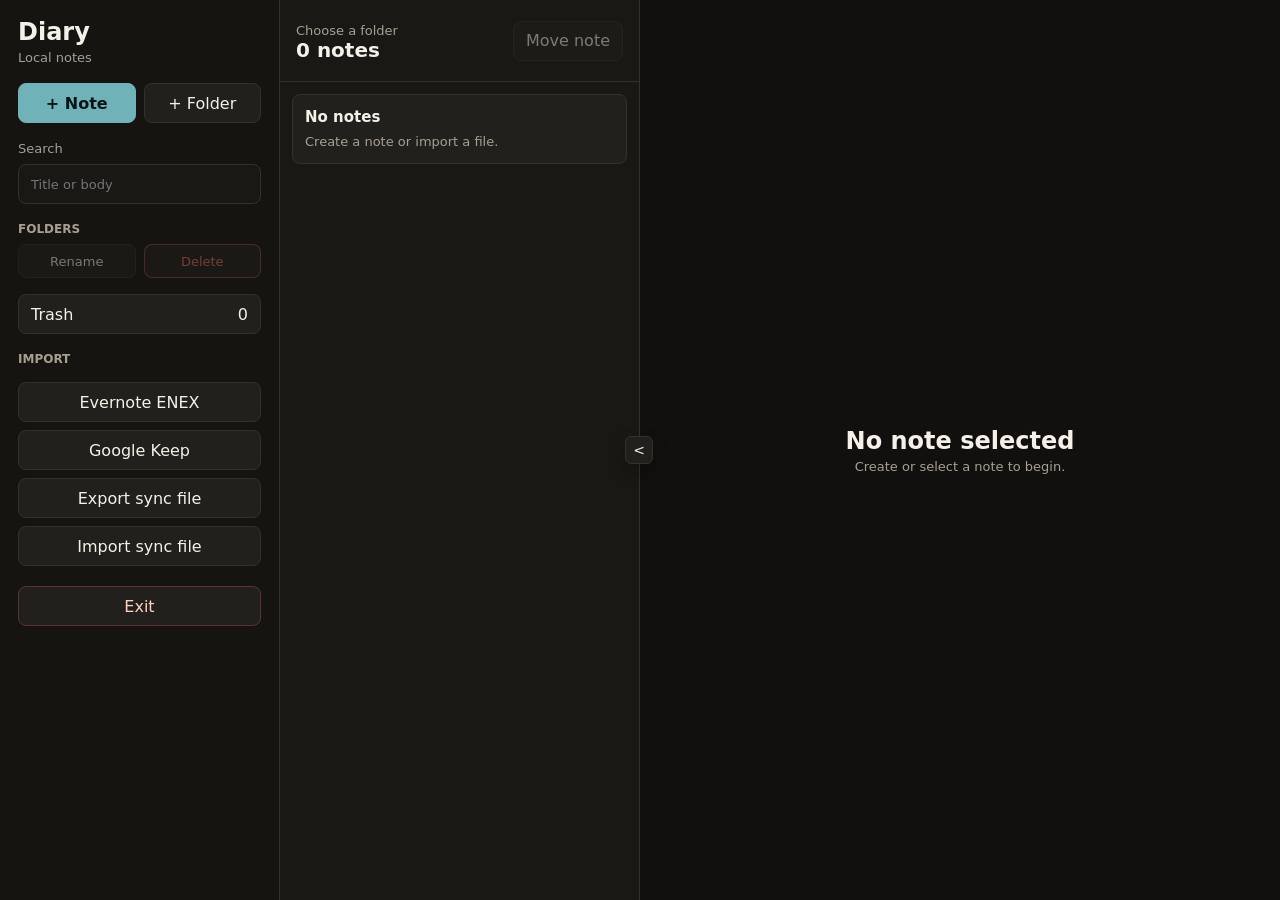
==== index.html @ d6e3f350 "Restore SVG PWA install settings" ====
<!doctype html>
<html lang="en">
  <head>
    <meta charset="UTF-8" />
    <meta name="viewport" content="width=device-width, initial-scale=1.0" />
    <meta name="theme-color" content="#11100e" />
    <meta name="mobile-web-app-capable" content="yes" />
    <meta name="apple-mobile-web-app-capable" content="yes" />
    <meta name="apple-mobile-web-app-title" content="Diary" />
    <meta name="apple-mobile-web-app-status-bar-style" content="black-translucent" />
    <title>Diary Integration</title>
    <link rel="manifest" href="manifest.webmanifest" />
    <link rel="icon" href="icons/icon-192.svg" type="image/svg+xml" />
    <link rel="apple-touch-icon" href="icons/icon-192.svg" />
    <link rel="stylesheet" href="styles.css" />
  </head>
  <body>
    <div class="app-shell">
      <aside class="sidebar" id="sidebar">
        <div class="brand-row">
          <div>
            <h1>Diary</h1>
            <p>Local notes</p>
          </div>
          <button class="icon-button mobile-only" id="closeSidebar" title="Close navigation" aria-label="Close navigation">x</button>
        </div>

        <div class="action-grid">
          <button id="newNoteButton">+ Note</button>
          <button id="newFolderButton">+ Folder</button>
        </div>

        <label class="search-box">
          <span>Search</span>
          <input id="searchInput" type="search" placeholder="Title or body" />
        </label>

        <section class="folder-section">
          <div class="section-heading">
            <span>Folders</span>
          </div>
          <div class="folder-tools">
            <button class="mini-button" id="renameFolderButton" title="Rename selected folder">Rename</button>
            <button class="mini-button danger-button" id="deleteFolderButton" title="Delete selected folder">Delete</button>
          </div>
          <nav class="folder-list" id="folderList" aria-label="Folders"></nav>
          <button class="folder-button trash-button" id="trashButton" type="button"><span>Trash</span><span id="trashCount">0</span></button>
        </section>

        <section class="import-section">
          <div class="section-heading">
            <span>IMPORT</span>
          </div>
          <label class="secondary-button file-button provider-import-button">
            Evernote ENEX
            <input id="evernoteImportInput" type="file" accept=".enex,application/xml,text/xml" multiple />
          </label>
          <label class="secondary-button file-button provider-import-button">
            Google Keep
            <input id="keepImportInput" type="file" accept=".json,.html,.htm,application/json,text/html" multiple />
          </label>
          <button class="secondary-button" id="backupButton">Export sync file</button>
          <label class="secondary-button file-button">
            Import sync file
            <input id="restoreInput" type="file" accept="application/json" />
          </label>
          <p class="import-status" id="importStatus"></p>
          <button class="secondary-button exit-button" id="exitAppButton" type="button">Exit</button>
        </section>
      </aside>

      <main class="workspace">
        <header class="mobile-topbar">
          <button class="menu-button" id="openSidebar" title="Open navigation" aria-label="Open navigation">Menu</button>
          <span>Diary</span>
          <button class="new-note-mobile-button" id="mobileNewNote" title="New note" aria-label="New note">+ Note</button>
        </header>

        <section class="note-list-panel">
          <div class="panel-heading">
            <div>
              <p id="activeFolderLabel">Choose a folder</p>
              <h2 id="noteCount">0 notes</h2>
            </div>
            <div class="panel-actions">
              <button class="move-note-button" id="moveNoteButton">Move note</button>
              <button class="move-note-button danger-button" id="deleteAllTrashButton" hidden>Delete all</button>
              <button class="collapse-list-button" id="collapseListButton" aria-label="Hide note list">&lt;</button>
            </div>
          </div>
          <div class="note-list" id="noteList"></div>
        </section>

        <section class="editor-panel">
          <button class="show-list-button" id="showListButton" hidden>Notes</button>
          <div class="empty-state" id="emptyState">
            <h2>No note selected</h2>
            <p>Create or select a note to begin.</p>
          </div>

          <article class="editor-card" id="editorCard" hidden>
            <div class="editor-meta">
              <span id="createdAtLabel"></span>
              <span id="updatedAtLabel"></span>
            </div>
            <input class="title-input" id="titleInput" placeholder="Untitled" />
            <div class="body-editor" id="bodyEditor" contenteditable="true" data-placeholder="Write your note..."></div>

            <div class="toolbar-wrap tools-collapsed" id="toolbarWrap">
              <button class="toolbar-toggle" id="toolbarToggleButton" aria-label="Show editor tools" title="Show editor tools">^</button>
              <div class="bottom-toolbar" id="bottomToolbar" role="toolbar" aria-label="Editor toolbar">
                <div class="optional-tools" id="optionalTools">
                  <button data-command="bold" title="Bold"><strong>B</strong></button>
                  <button data-command="italic" title="Italic"><em>I</em></button>
                  <button data-command="underline" title="Underline"><u>U</u></button>
                  <button data-command="insertUnorderedList" title="Bullet list">Bullets</button>
                  <button data-command="insertOrderedList" title="Numbered list">1.</button>
                  <button data-command="createLink" title="Insert link">Link</button>
                  <select id="fontSizeSelect" title="Font size">
                    <option value="">Size</option>
                    <option value="2">Small</option>
                    <option value="3">Normal</option>
                    <option value="5">Large</option>
                    <option value="7">Huge</option>
                  </select>
                  <input id="fontColorInput" type="color" title="Font color" value="#f6f1e8" />
                  <button id="imageButton" title="Insert image">Image</button>
                </div>
                <input id="imageInput" type="file" accept="image/*" />
                <button data-command="undo" class="history-button undo-button" title="Undo" aria-label="Undo"></button>
                <button data-command="redo" class="history-button redo-button" title="Redo" aria-label="Redo"></button>
                <button id="saveNoteButton" title="Save note">Save</button>
                <button id="deleteNoteButton" class="danger-button" title="Delete note">Delete</button>
              </div>
            </div>
          </article>
        </section>
      </main>
    </div>

    <section class="exit-screen" id="exitScreen" hidden>
      <div>
        <h1>Diary closed</h1>
        <p>You can return to your home screen now.</p>
      </div>
    </section>

    <dialog class="move-dialog" id="moveDialog">
      <form method="dialog" class="move-form" id="moveForm">
        <div class="move-heading">
          <h2>Move note</h2>
          <button class="icon-button" id="closeMoveDialog" value="cancel" aria-label="Close move dialog">x</button>
        </div>
        <div class="move-folder-list" id="moveFolderList"></div>
      </form>
    </dialog>

    <dialog class="folder-dialog" id="folderDialog">
      <form method="dialog" class="move-form" id="folderForm">
        <div class="move-heading">
          <h2 id="folderDialogTitle">Folder</h2>
          <button class="icon-button" value="cancel" aria-label="Close folder dialog">x</button>
        </div>
        <label class="folder-name-field">
          <span>Folder name</span>
          <input id="folderNameInput" type="text" autocomplete="off" />
        </label>
        <div class="dialog-actions">
          <button class="secondary-button" value="cancel">Cancel</button>
          <button class="secondary-button" id="confirmFolderButton" value="default">OK</button>
        </div>
      </form>
    </dialog>

    <dialog class="confirm-dialog" id="confirmDialog">
      <form method="dialog" class="move-form" id="confirmForm">
        <div class="move-heading">
          <h2 id="confirmTitle">Confirm</h2>
          <button class="icon-button" value="cancel" aria-label="Close confirm dialog">x</button>
        </div>
        <p class="confirm-message" id="confirmMessage"></p>
        <div class="dialog-actions">
          <button class="secondary-button" value="cancel">Cancel</button>
          <button class="secondary-button danger-button" id="confirmActionButton" value="confirm">Delete</button>
        </div>
      </form>
    </dialog>

    <script src="app.js"></script>
  </body>
</html>
---- styles.css ----
:root {
  color-scheme: dark;
  --bg: #11100e;
  --panel: #191815;
  --panel-2: #22201c;
  --panel-3: #2b2924;
  --line: #353128;
  --text: #f6f1e8;
  --muted: #a79f92;
  --accent: #6fb3b8;
  --accent-2: #d9b56c;
  --danger: #ec6f66;
  --shadow: 0 18px 48px rgba(0, 0, 0, 0.3);
  font-family: Inter, ui-sans-serif, system-ui, -apple-system, BlinkMacSystemFont, "Segoe UI", sans-serif;
}

* {
  box-sizing: border-box;
}

[hidden] {
  display: none !important;
}

html,
body {
  height: 100%;
}

body {
  margin: 0;
  background: var(--bg);
  color: var(--text);
}

button,
input,
select {
  font: inherit;
}

button,
select,
input[type="color"] {
  border: 1px solid var(--line);
  background: var(--panel-2);
  color: var(--text);
}

button {
  min-height: 40px;
  border-radius: 8px;
  padding: 0 12px;
  cursor: pointer;
}

button:hover,
select:hover {
  border-color: var(--accent);
}

button:disabled {
  cursor: not-allowed;
  opacity: 0.45;
}

.app-shell {
  display: grid;
  grid-template-columns: 280px 1fr;
  height: 100vh;
  min-height: 0;
}

.sidebar {
  display: flex;
  flex-direction: column;
  gap: 18px;
  overflow: auto;
  border-right: 1px solid var(--line);
  background: #151411;
  padding: 18px;
}

.brand-row {
  display: flex;
  align-items: center;
  justify-content: space-between;
  gap: 16px;
}

.brand-row h1 {
  margin: 0;
  font-size: 24px;
  letter-spacing: 0;
}

.brand-row p,
.panel-heading p,
.import-status,
.editor-meta,
.empty-state p {
  margin: 4px 0 0;
  color: var(--muted);
  font-size: 13px;
}

.action-grid {
  display: grid;
  grid-template-columns: 1fr 1fr;
  gap: 8px;
}

.action-grid button:first-child {
  background: var(--accent);
  color: #081315;
  border-color: var(--accent);
  font-weight: 700;
}

.search-box {
  display: grid;
  gap: 8px;
  color: var(--muted);
  font-size: 13px;
}

.search-box input,
.title-input {
  width: 100%;
  border: 1px solid var(--line);
  border-radius: 8px;
  background: var(--panel);
  color: var(--text);
  outline: none;
}

.search-box input {
  min-height: 40px;
  padding: 0 12px;
}

.section-heading {
  display: flex;
  justify-content: space-between;
  margin-bottom: 8px;
  color: var(--muted);
  font-size: 12px;
  font-weight: 700;
  letter-spacing: 0;
  text-transform: uppercase;
}

.folder-list,
.import-section {
  display: grid;
  gap: 8px;
}

.folder-tools {
  display: grid;
  grid-template-columns: 1fr 1fr;
  gap: 8px;
  margin-bottom: 8px;
}

.mini-button {
  min-height: 34px;
  padding: 0 10px;
  font-size: 13px;
}

.folder-button {
  display: flex;
  align-items: center;
  justify-content: space-between;
  width: 100%;
  text-align: left;
}

.folder-button.active {
  border-color: var(--accent-2);
  background: #2b2619;
}

.trash-button {
  margin-top: 8px;
}

.secondary-button,
.file-button {
  display: flex;
  align-items: center;
  justify-content: center;
  min-height: 40px;
  border: 1px solid var(--line);
  border-radius: 8px;
  background: var(--panel-2);
  color: var(--text);
  cursor: pointer;
}

.exit-button {
  border-color: #5f3030;
  color: #ffcfbf;
}

.file-button input,
#imageInput {
  display: none;
}

.workspace {
  display: grid;
  grid-template-columns: minmax(260px, 360px) minmax(0, 1fr);
  min-width: 0;
  min-height: 0;
}

.mobile-topbar {
  display: none;
}

.note-list-panel {
  position: relative;
  display: flex;
  flex-direction: column;
  min-height: 0;
  border-right: 1px solid var(--line);
  background: var(--panel);
}

.panel-heading {
  display: flex;
  align-items: center;
  justify-content: space-between;
  gap: 14px;
  min-height: 82px;
  border-bottom: 1px solid var(--line);
  padding: 16px;
}

.panel-heading h2 {
  margin: 0;
  font-size: 20px;
  letter-spacing: 0;
}

.panel-actions {
  display: flex;
  align-items: center;
  gap: 8px;
}

.move-note-button {
  min-height: 40px;
  white-space: nowrap;
}

.panel-actions .danger-button {
  border-color: #5f3030;
  color: #ffcfbf;
}

.collapse-list-button {
  position: absolute;
  top: 50%;
  right: -14px;
  z-index: 4;
  min-width: 28px;
  width: 28px;
  height: 28px;
  min-height: 28px;
  border-radius: 6px;
  padding: 0;
  font-size: 14px;
  line-height: 1;
  transform: translateY(-50%);
  box-shadow: 0 8px 18px rgba(0, 0, 0, 0.22);
}

.note-list {
  display: grid;
  align-content: start;
  gap: 8px;
  min-height: 0;
  overflow: auto;
  padding: 12px;
}

.note-card {
  display: block;
  width: 100%;
  border: 1px solid var(--line);
  border-radius: 8px;
  background: var(--panel-2);
  padding: 12px;
  text-align: left;
}

.note-card.active {
  border-color: var(--accent);
  background: #1c2727;
}

.note-card strong {
  display: block;
  overflow: hidden;
  color: var(--text);
  font-size: 15px;
  font-weight: 750;
  line-height: 1.35;
  text-overflow: ellipsis;
  white-space: nowrap;
}

.note-card span {
  display: block;
  overflow: hidden;
  color: var(--muted);
  font-size: 13px;
  line-height: 1.35;
  margin-top: 6px;
  text-overflow: ellipsis;
  white-space: nowrap;
}

.move-dialog {
  width: min(92vw, 420px);
  border: 1px solid var(--line);
  border-radius: 8px;
  background: var(--panel);
  color: var(--text);
  box-shadow: var(--shadow);
  padding: 0;
}

.move-dialog::backdrop {
  background: rgba(0, 0, 0, 0.62);
}

.move-form {
  display: grid;
  gap: 14px;
  padding: 16px;
}

.move-heading {
  display: flex;
  align-items: center;
  justify-content: space-between;
  gap: 16px;
}

.move-heading h2 {
  margin: 0;
  font-size: 20px;
  letter-spacing: 0;
}

.move-folder-list {
  display: grid;
  gap: 8px;
}

.move-folder-button {
  display: flex;
  justify-content: space-between;
  gap: 12px;
  width: 100%;
}

.move-empty {
  margin: 0;
  color: var(--muted);
}

.confirm-message {
  margin: 0;
  color: var(--text);
  line-height: 1.5;
}

.folder-name-field {
  display: grid;
  gap: 8px;
  color: var(--muted);
  font-size: 13px;
}

.folder-name-field input {
  min-height: 42px;
  border: 1px solid var(--line);
  border-radius: 8px;
  background: var(--panel-2);
  color: var(--text);
  padding: 8px 12px;
}

.dialog-actions {
  display: flex;
  justify-content: flex-end;
  gap: 10px;
}

.editor-panel {
  position: relative;
  min-width: 0;
  min-height: 0;
  overflow: auto;
  background: #11100e;
}

.show-list-button {
  position: sticky;
  top: 12px;
  left: 12px;
  z-index: 3;
  margin: 12px;
}

.note-list-collapsed .workspace {
  grid-template-columns: 34px minmax(0, 1fr);
}

.note-list-collapsed .note-list-panel {
  display: block;
  overflow: visible;
}

.note-list-collapsed .note-list-panel .panel-heading {
  min-height: 100%;
  border-bottom: 0;
  padding: 0;
}

.note-list-collapsed .note-list-panel .panel-heading > div:first-child,
.note-list-collapsed .note-list,
.note-list-collapsed .move-note-button {
  display: none;
}

.exit-screen {
  position: fixed;
  inset: 0;
  z-index: 100;
  display: grid;
  place-items: center;
  padding: 24px;
  background: var(--bg);
  text-align: center;
}

.exit-screen h1 {
  margin: 0 0 10px;
}

.exit-screen p {
  margin: 0;
  color: var(--muted);
}

.app-exited .app-shell,
.app-exited dialog {
  display: none !important;
}

.empty-state {
  display: grid;
  min-height: 100%;
  place-content: center;
  padding: 24px;
  text-align: center;
}

.empty-state h2 {
  margin: 0;
}

.editor-card {
  display: grid;
  grid-template-rows: auto auto minmax(300px, 1fr) auto;
  min-height: 100vh;
  padding: 24px;
}

.editor-meta {
  display: flex;
  flex-wrap: wrap;
  gap: 12px;
  margin-bottom: 14px;
}

.title-input {
  min-height: 54px;
  border: 0;
  border-bottom: 1px solid var(--line);
  border-radius: 0;
  background: transparent;
  padding: 0;
  font-size: 28px;
  font-weight: 750;
}

.body-editor {
  min-height: 330px;
  padding: 22px 0 90px;
  color: var(--text);
  line-height: 1.7;
  outline: none;
}

.body-editor:empty::before {
  content: attr(data-placeholder);
  color: var(--muted);
}

.body-editor img {
  max-width: 100%;
  border-radius: 8px;
  margin: 12px 0;
}

.toolbar-wrap {
  position: sticky;
  bottom: 16px;
  width: fit-content;
  max-width: 100%;
  padding-top: 22px;
}

.toolbar-toggle {
  position: absolute;
  top: 0;
  left: 50%;
  z-index: 2;
  min-width: 46px;
  width: 46px;
  min-height: 22px;
  height: 22px;
  border-radius: 8px 8px 0 0;
  padding: 0;
  font-size: 12px;
  line-height: 1;
  transform: translateX(-50%);
  box-shadow: none;
}

.bottom-toolbar {
  display: flex;
  flex-wrap: nowrap;
  gap: 8px;
  align-items: center;
  width: fit-content;
  max-width: 100%;
  border: 1px solid var(--line);
  border-radius: 8px;
  background: rgba(34, 32, 28, 0.94);
  box-shadow: var(--shadow);
  padding: 8px;
  backdrop-filter: blur(16px);
}

.optional-tools {
  display: contents;
}

.tools-collapsed .optional-tools {
  display: none;
}

.bottom-toolbar button,
.bottom-toolbar select,
.bottom-toolbar input[type="color"] {
  min-width: 42px;
  min-height: 38px;
  border-radius: 8px;
}

.bottom-toolbar select {
  padding: 0 8px;
}

.bottom-toolbar input[type="color"] {
  padding: 4px;
}

.history-button {
  font-size: 0;
}

.history-button::before {
  font-size: 24px;
  line-height: 1;
}

.undo-button::before {
  content: "\21B6";
}

.redo-button::before {
  content: "\21B7";
}

.danger-button {
  border-color: rgba(236, 111, 102, 0.5);
  color: var(--danger);
}

.icon-button {
  min-width: 40px;
  padding: 0;
}

.menu-button {
  min-width: 54px;
  min-height: 40px;
  padding: 0 10px;
  border-radius: 8px;
}

.new-note-mobile-button {
  border-color: var(--line);
  background: var(--panel-2);
  color: var(--text);
  min-width: 72px;
  min-height: 40px;
  padding: 0 10px;
  border-radius: 8px;
  font-weight: 750;
}

.mobile-only {
  display: none;
}


@media (max-width: 900px) {
  .app-shell {
    grid-template-columns: 1fr;
  }

  .sidebar {
    position: fixed;
    inset: 0 auto 0 0;
    z-index: 10;
    width: min(86vw, 320px);
    transform: translateX(-105%);
    transition: transform 180ms ease;
    box-shadow: var(--shadow);
  }

  .sidebar.open {
    transform: translateX(0);
  }

  .mobile-only {
    display: inline-grid;
    place-items: center;
  }

  .provider-import-button {
    display: none;
  }

  .workspace {
    grid-template-columns: minmax(118px, 42vw) minmax(0, 1fr);
    grid-template-rows: auto minmax(0, 1fr);
    height: 100vh;
  }

  .mobile-topbar {
    grid-column: 1 / -1;
    display: flex;
    align-items: center;
    justify-content: space-between;
    min-height: 56px;
    border-bottom: 1px solid var(--line);
    background: #151411;
    padding: 8px 12px;
    font-weight: 750;
  }

  .note-list-panel {
    border-right: 1px solid var(--line);
    border-bottom: 0;
    min-width: 0;
  }

  .panel-heading {
    align-items: flex-start;
    flex-direction: column;
    min-height: 108px;
    padding: 10px 8px;
  }

  .panel-heading h2 {
    font-size: 17px;
  }

  .panel-heading p {
    font-size: 12px;
    word-break: break-word;
  }

  .move-note-button {
    min-height: 34px;
    width: 100%;
    padding: 0 8px;
    font-size: 13px;
  }

  .collapse-list-button {
    top: auto;
    right: 6px;
    bottom: 12px;
    transform: none;
  }

  .note-list-collapsed .collapse-list-button {
    right: 3px;
    bottom: 12px;
  }

  .body-editor {
    padding-left: 10px;
  }

  .note-list {
    padding: 8px 6px;
  }

  .note-card {
    min-height: 54px;
    padding: 10px 8px;
  }

  .note-card strong {
    font-size: 14px;
    white-space: normal;
  }

  .editor-card {
    min-height: calc(100vh - 56px);
    padding: 12px 10px;
  }

  .title-input {
    min-height: 44px;
    font-size: 22px;
  }

  .toolbar-wrap {
    width: 100%;
    bottom: 10px;
  }

  .bottom-toolbar [data-command="bold"],
  .bottom-toolbar [data-command="italic"],
  .bottom-toolbar [data-command="underline"],
  .bottom-toolbar [data-command="insertUnorderedList"],
  .bottom-toolbar [data-command="insertOrderedList"],
  .bottom-toolbar [data-command="createLink"],
  .bottom-toolbar #fontSizeSelect,
  .bottom-toolbar #fontColorInput,
  .bottom-toolbar #imageButton {
    min-width: 42px;
  }

  .bottom-toolbar {
    width: 100%;
    flex-wrap: wrap;
    overflow-x: hidden;
    overflow-y: visible;
  }

  .bottom-toolbar .optional-tools {
    order: 2;
    display: flex;
    flex-wrap: wrap;
    gap: 8px;
    width: 100%;
  }

  .bottom-toolbar > .history-button,
  .bottom-toolbar > #saveNoteButton,
  .bottom-toolbar > #deleteNoteButton {
    order: 1;
  }

  .tools-collapsed .optional-tools {
    display: none;
  }

  .bottom-toolbar #deleteNoteButton {
    min-width: 58px;
    max-width: 88px;
    overflow-wrap: anywhere;
    padding: 0 8px;
    font-size: 12px;
  }
}

@media (max-width: 560px) {
  .workspace {
    grid-template-columns: minmax(112px, 42vw) minmax(0, 1fr);
    grid-template-rows: auto minmax(0, 1fr);
  }

  .note-list {
    grid-auto-flow: row;
    grid-auto-columns: auto;
    overflow-x: hidden;
    overflow-y: auto;
  }

  .note-card {
    min-height: 54px;
  }

  .move-note-button {
    max-width: 122px;
  }

  .panel-actions {
    width: 100%;
  }
}
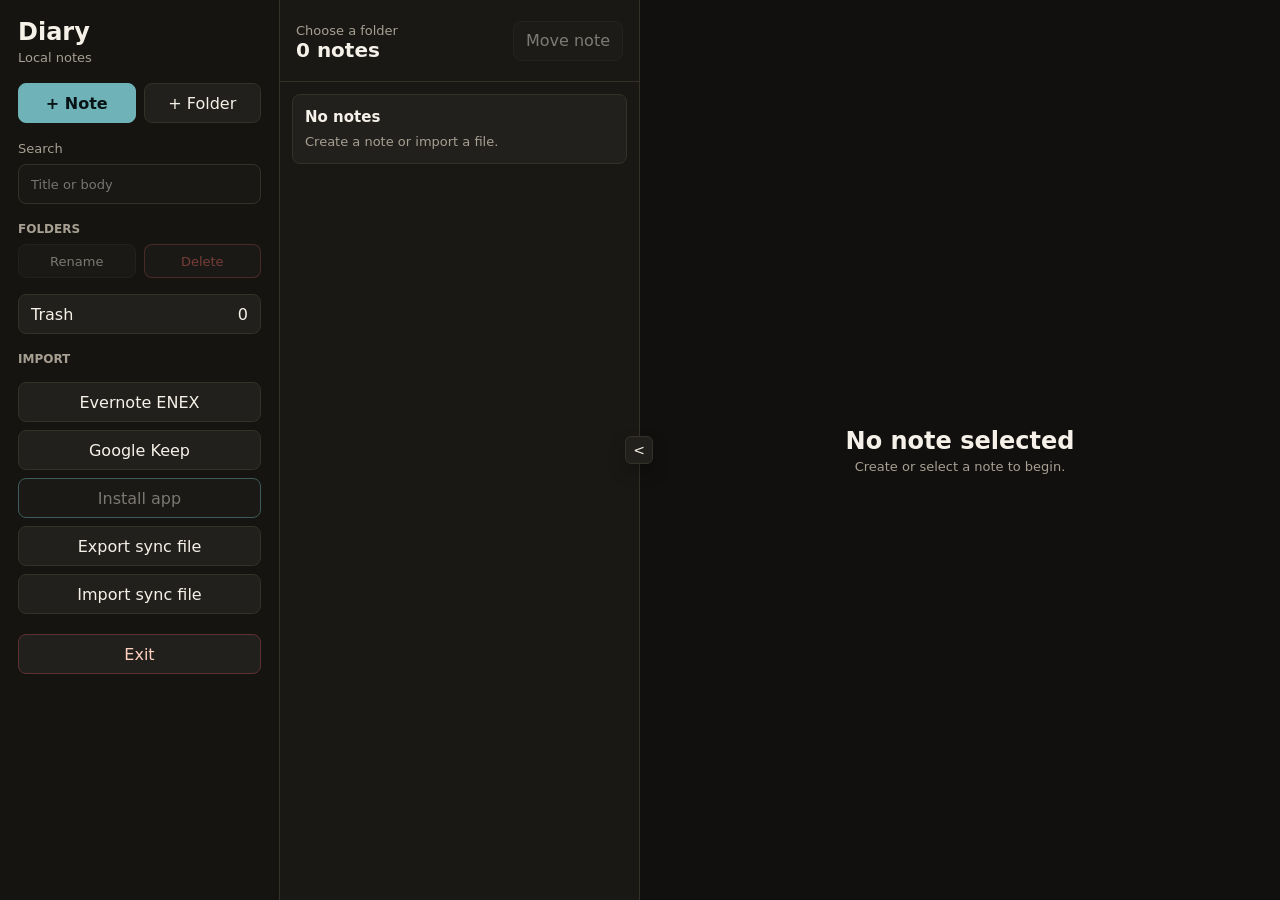
==== commit c1ad2d65: "Add explicit PWA install flow" ====
--- a/index.html
+++ b/index.html
@@ -9,9 +9,9 @@
     <meta name="apple-mobile-web-app-title" content="Diary" />
     <meta name="apple-mobile-web-app-status-bar-style" content="black-translucent" />
     <title>Diary Integration</title>
-    <link rel="manifest" href="manifest.webmanifest" />
-    <link rel="icon" href="icons/icon-192.svg" type="image/svg+xml" />
-    <link rel="apple-touch-icon" href="icons/icon-192.svg" />
+    <link rel="manifest" href="manifest.json" />
+    <link rel="icon" href="icons/icon-192.png" type="image/png" />
+    <link rel="apple-touch-icon" href="icons/icon-192.png" />
     <link rel="stylesheet" href="styles.css" />
   </head>
   <body>
@@ -59,6 +59,7 @@
             Google Keep
             <input id="keepImportInput" type="file" accept=".json,.html,.htm,application/json,text/html" multiple />
           </label>
+          <button class="secondary-button install-button" id="installAppButton" type="button">Install app</button>
           <button class="secondary-button" id="backupButton">Export sync file</button>
           <label class="secondary-button file-button">
             Import sync file
--- a/styles.css
+++ b/styles.css
@@ -197,6 +197,10 @@
   background: var(--panel-2);
   color: var(--text);
   cursor: pointer;
+}
+
+.install-button {
+  border-color: var(--accent);
 }
 
 .exit-button {
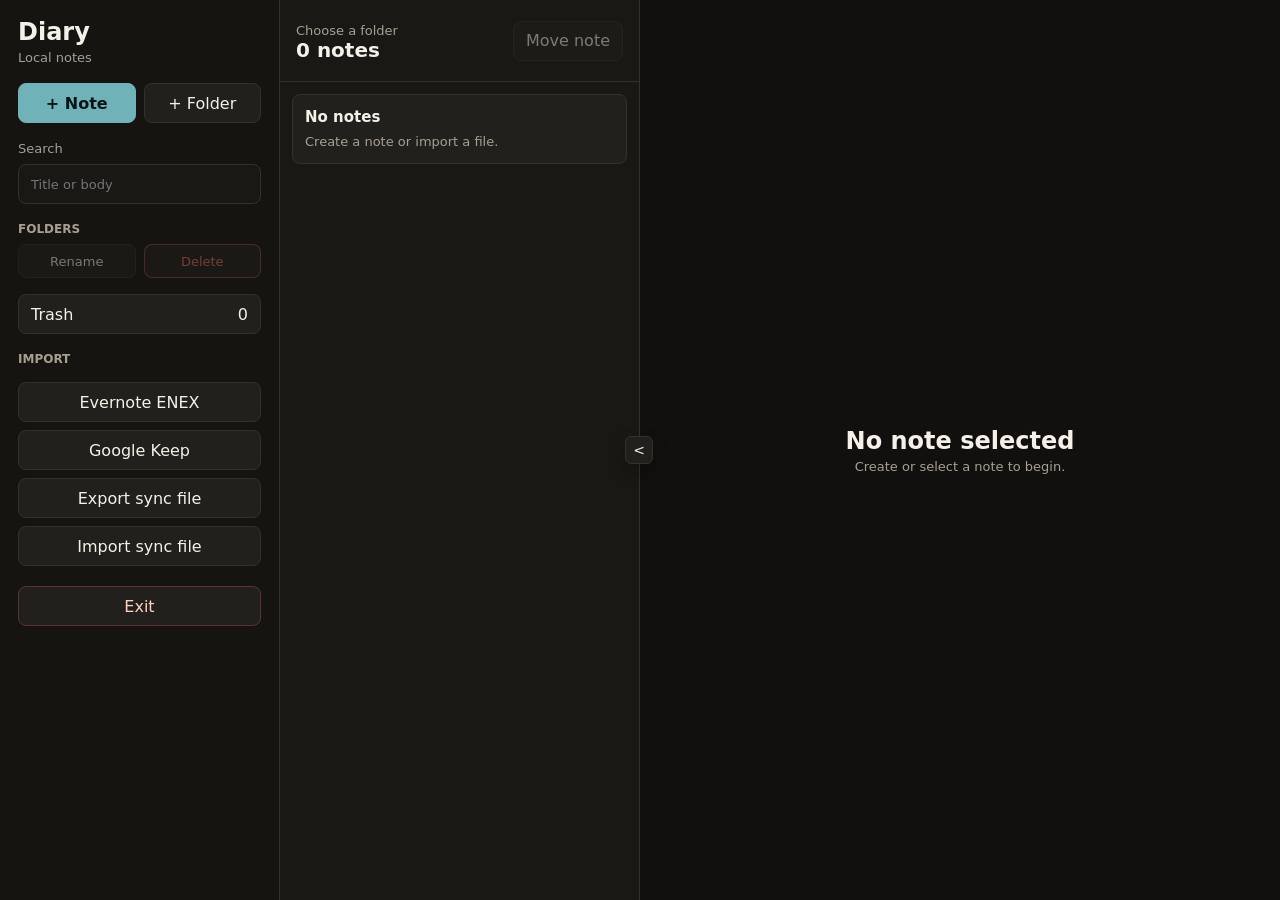
==== commit d77576f3: "Remove install button and simplify exit" ====
--- a/index.html
+++ b/index.html
@@ -59,7 +59,6 @@
             Google Keep
             <input id="keepImportInput" type="file" accept=".json,.html,.htm,application/json,text/html" multiple />
           </label>
-          <button class="secondary-button install-button" id="installAppButton" type="button">Install app</button>
           <button class="secondary-button" id="backupButton">Export sync file</button>
           <label class="secondary-button file-button">
             Import sync file
--- a/styles.css
+++ b/styles.css
@@ -197,10 +197,6 @@
   background: var(--panel-2);
   color: var(--text);
   cursor: pointer;
-}
-
-.install-button {
-  border-color: var(--accent);
 }
 
 .exit-button {
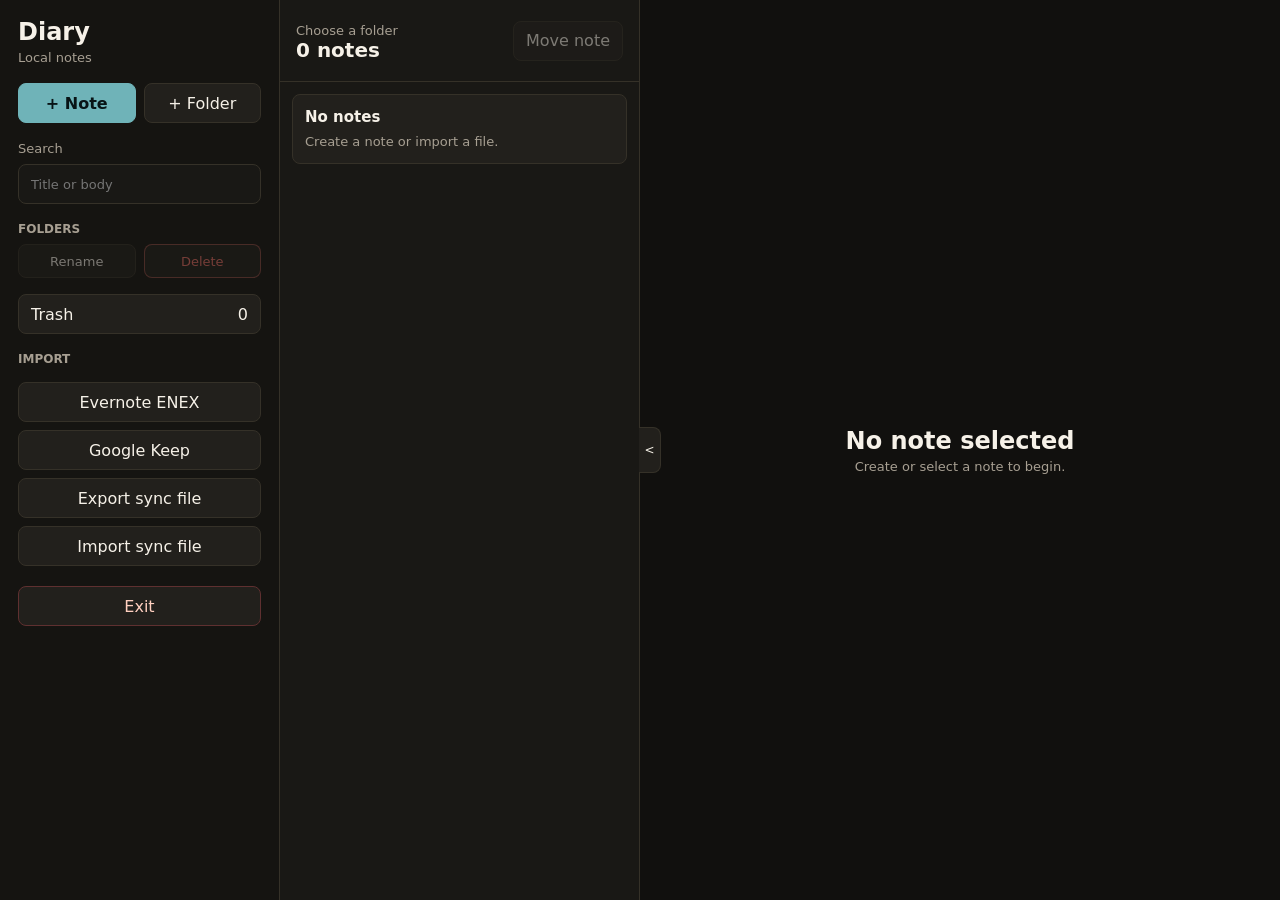
==== commit 54c2c881: "Refine mobile editor controls" ====
--- a/index.html
+++ b/index.html
@@ -110,22 +110,20 @@
               <button class="toolbar-toggle" id="toolbarToggleButton" aria-label="Show editor tools" title="Show editor tools">^</button>
               <div class="bottom-toolbar" id="bottomToolbar" role="toolbar" aria-label="Editor toolbar">
                 <div class="optional-tools" id="optionalTools">
-                  <button data-command="bold" title="Bold"><strong>B</strong></button>
-                  <button data-command="italic" title="Italic"><em>I</em></button>
-                  <button data-command="underline" title="Underline"><u>U</u></button>
-                  <button data-command="insertUnorderedList" title="Bullet list">Bullets</button>
-                  <button data-command="insertOrderedList" title="Numbered list">1.</button>
-                  <button data-command="createLink" title="Insert link">Link</button>
-                  <select id="fontSizeSelect" title="Font size">
-                    <option value="">Size</option>
-                    <option value="2">Small</option>
-                    <option value="3">Normal</option>
-                    <option value="5">Large</option>
-                    <option value="7">Huge</option>
-                  </select>
-                  <input id="fontColorInput" type="color" title="Font color" value="#f6f1e8" />
-                  <button id="imageButton" title="Insert image">Image</button>
-                </div>
+                    <button data-command="bold" title="Bold"><strong>B</strong></button>
+                    <button data-command="italic" title="Italic"><em>I</em></button>
+                    <button data-command="underline" title="Underline"><u>U</u></button>
+                    <button class="list-icon-button" data-command="cycleList" title="List style" aria-label="List style"></button>
+                    <select id="fontSizeSelect" title="Font size">
+                      <option value="">Size</option>
+                      <option value="2">Small</option>
+                      <option value="3">Normal</option>
+                      <option value="5">Large</option>
+                      <option value="7">Huge</option>
+                    </select>
+                    <input id="fontColorInput" type="color" title="Font color" value="#f6f1e8" />
+                    <button id="imageButton" class="image-icon-button" title="Insert image" aria-label="Insert image"></button>
+                  </div>
                 <input id="imageInput" type="file" accept="image/*" />
                 <button data-command="undo" class="history-button undo-button" title="Undo" aria-label="Undo"></button>
                 <button data-command="redo" class="history-button redo-button" title="Redo" aria-label="Redo"></button>
@@ -137,13 +135,6 @@
         </section>
       </main>
     </div>
-
-    <section class="exit-screen" id="exitScreen" hidden>
-      <div>
-        <h1>Diary closed</h1>
-        <p>You can return to your home screen now.</p>
-      </div>
-    </section>
 
     <dialog class="move-dialog" id="moveDialog">
       <form method="dialog" class="move-form" id="moveForm">
--- a/styles.css
+++ b/styles.css
@@ -264,18 +264,19 @@
 .collapse-list-button {
   position: absolute;
   top: 50%;
-  right: -14px;
+  right: -22px;
   z-index: 4;
-  min-width: 28px;
-  width: 28px;
-  height: 28px;
-  min-height: 28px;
-  border-radius: 6px;
+  min-width: 22px;
+  width: 22px;
+  height: 46px;
+  min-height: 46px;
+  border-left: 0;
+  border-radius: 0 8px 8px 0;
   padding: 0;
-  font-size: 14px;
+  font-size: 12px;
   line-height: 1;
   transform: translateY(-50%);
-  box-shadow: 0 8px 18px rgba(0, 0, 0, 0.22);
+  box-shadow: none;
 }
 
 .note-list {
@@ -437,31 +438,6 @@
 .note-list-collapsed .note-list,
 .note-list-collapsed .move-note-button {
   display: none;
-}
-
-.exit-screen {
-  position: fixed;
-  inset: 0;
-  z-index: 100;
-  display: grid;
-  place-items: center;
-  padding: 24px;
-  background: var(--bg);
-  text-align: center;
-}
-
-.exit-screen h1 {
-  margin: 0 0 10px;
-}
-
-.exit-screen p {
-  margin: 0;
-  color: var(--muted);
-}
-
-.app-exited .app-shell,
-.app-exited dialog {
-  display: none !important;
 }
 
 .empty-state {
@@ -548,7 +524,7 @@
 .bottom-toolbar {
   display: flex;
   flex-wrap: nowrap;
-  gap: 8px;
+  gap: 6px;
   align-items: center;
   width: fit-content;
   max-width: 100%;
@@ -571,25 +547,87 @@
 .bottom-toolbar button,
 .bottom-toolbar select,
 .bottom-toolbar input[type="color"] {
-  min-width: 42px;
-  min-height: 38px;
-  border-radius: 8px;
+  min-width: 36px;
+  min-height: 34px;
+  border-radius: 8px;
+  padding: 0 10px;
 }
 
 .bottom-toolbar select {
-  padding: 0 8px;
+  padding: 0 6px;
 }
 
 .bottom-toolbar input[type="color"] {
   padding: 4px;
 }
 
+.image-icon-button {
+  position: relative;
+  width: 38px;
+  padding: 0;
+}
+
+.list-icon-button {
+  position: relative;
+  width: 38px;
+  padding: 0;
+}
+
+.list-icon-button::before {
+  content: "";
+  position: absolute;
+  left: 9px;
+  top: 9px;
+  width: 4px;
+  height: 4px;
+  border-radius: 50%;
+  background: currentColor;
+  box-shadow:
+    0 8px 0 currentColor,
+    0 16px 0 currentColor;
+}
+
+.list-icon-button::after {
+  content: "";
+  position: absolute;
+  left: 17px;
+  top: 10px;
+  width: 13px;
+  height: 2px;
+  border-radius: 2px;
+  background: currentColor;
+  box-shadow:
+    0 8px 0 currentColor,
+    0 16px 0 currentColor;
+}
+
+.image-icon-button::before {
+  content: "";
+  position: absolute;
+  inset: 9px 8px;
+  border: 2px solid currentColor;
+  border-radius: 3px;
+}
+
+.image-icon-button::after {
+  content: "";
+  position: absolute;
+  left: 16px;
+  bottom: 10px;
+  width: 12px;
+  height: 9px;
+  border-left: 2px solid currentColor;
+  border-bottom: 2px solid currentColor;
+  transform: rotate(45deg);
+  transform-origin: center;
+}
+
 .history-button {
   font-size: 0;
 }
 
 .history-button::before {
-  font-size: 24px;
+  font-size: 22px;
   line-height: 1;
 }
 
@@ -709,22 +747,6 @@
     font-size: 13px;
   }
 
-  .collapse-list-button {
-    top: auto;
-    right: 6px;
-    bottom: 12px;
-    transform: none;
-  }
-
-  .note-list-collapsed .collapse-list-button {
-    right: 3px;
-    bottom: 12px;
-  }
-
-  .body-editor {
-    padding-left: 10px;
-  }
-
   .note-list {
     padding: 8px 6px;
   }
@@ -744,6 +766,12 @@
     padding: 12px 10px;
   }
 
+  .editor-meta,
+  .title-input,
+  .body-editor {
+    margin-left: 30px;
+  }
+
   .title-input {
     min-height: 44px;
     font-size: 22px;
@@ -757,13 +785,11 @@
   .bottom-toolbar [data-command="bold"],
   .bottom-toolbar [data-command="italic"],
   .bottom-toolbar [data-command="underline"],
-  .bottom-toolbar [data-command="insertUnorderedList"],
-  .bottom-toolbar [data-command="insertOrderedList"],
-  .bottom-toolbar [data-command="createLink"],
+  .bottom-toolbar [data-command="cycleList"],
   .bottom-toolbar #fontSizeSelect,
   .bottom-toolbar #fontColorInput,
   .bottom-toolbar #imageButton {
-    min-width: 42px;
+    min-width: 36px;
   }
 
   .bottom-toolbar {
@@ -777,7 +803,7 @@
     order: 2;
     display: flex;
     flex-wrap: wrap;
-    gap: 8px;
+    gap: 6px;
     width: 100%;
   }
 
@@ -792,10 +818,10 @@
   }
 
   .bottom-toolbar #deleteNoteButton {
-    min-width: 58px;
+    min-width: 54px;
     max-width: 88px;
     overflow-wrap: anywhere;
-    padding: 0 8px;
+    padding: 0 7px;
     font-size: 12px;
   }
 }
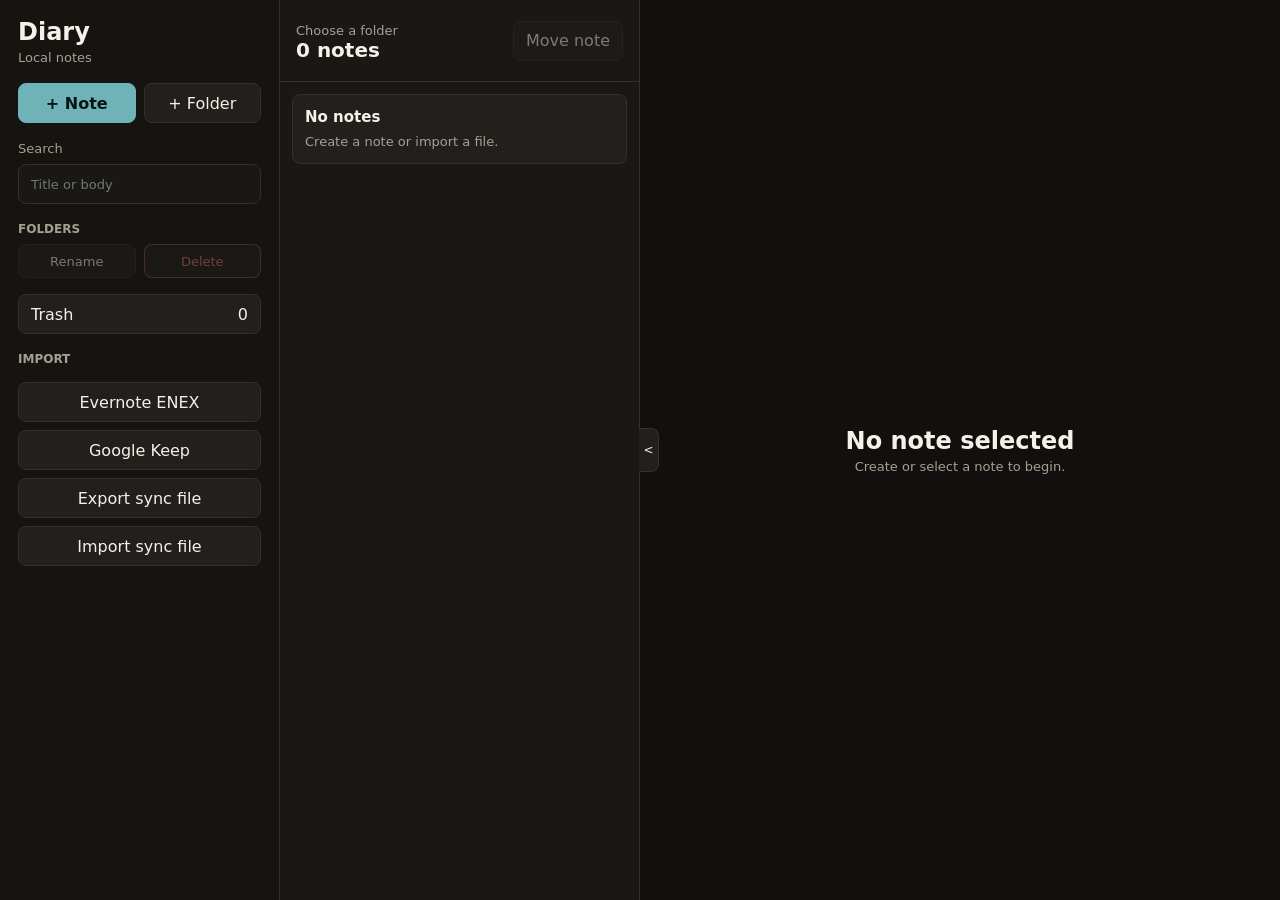
==== commit c1d93621: "Simplify mobile toolbar controls" ====
--- a/index.html
+++ b/index.html
@@ -65,7 +65,6 @@
             <input id="restoreInput" type="file" accept="application/json" />
           </label>
           <p class="import-status" id="importStatus"></p>
-          <button class="secondary-button exit-button" id="exitAppButton" type="button">Exit</button>
         </section>
       </aside>
 
@@ -114,13 +113,16 @@
                     <button data-command="italic" title="Italic"><em>I</em></button>
                     <button data-command="underline" title="Underline"><u>U</u></button>
                     <button class="list-icon-button" data-command="cycleList" title="List style" aria-label="List style"></button>
-                    <select id="fontSizeSelect" title="Font size">
-                      <option value="">Size</option>
-                      <option value="2">Small</option>
-                      <option value="3">Normal</option>
-                      <option value="5">Large</option>
-                      <option value="7">Huge</option>
-                    </select>
+                    <label class="font-size-control" title="Font size" aria-label="Font size">
+                      <span aria-hidden="true">A</span>
+                      <select id="fontSizeSelect" aria-label="Font size">
+                        <option value="">Size</option>
+                        <option value="2">Small</option>
+                        <option value="3">Normal</option>
+                        <option value="5">Large</option>
+                        <option value="7">Huge</option>
+                      </select>
+                    </label>
                     <input id="fontColorInput" type="color" title="Font color" value="#f6f1e8" />
                     <button id="imageButton" class="image-icon-button" title="Insert image" aria-label="Insert image"></button>
                   </div>
--- a/styles.css
+++ b/styles.css
@@ -199,11 +199,6 @@
   cursor: pointer;
 }
 
-.exit-button {
-  border-color: #5f3030;
-  color: #ffcfbf;
-}
-
 .file-button input,
 #imageInput {
   display: none;
@@ -264,12 +259,12 @@
 .collapse-list-button {
   position: absolute;
   top: 50%;
-  right: -22px;
+  right: -20px;
   z-index: 4;
-  min-width: 22px;
-  width: 22px;
-  height: 46px;
-  min-height: 46px;
+  min-width: 20px;
+  width: 20px;
+  height: 44px;
+  min-height: 44px;
   border-left: 0;
   border-radius: 0 8px 8px 0;
   padding: 0;
@@ -420,7 +415,7 @@
 }
 
 .note-list-collapsed .workspace {
-  grid-template-columns: 34px minmax(0, 1fr);
+  grid-template-columns: 24px minmax(0, 1fr);
 }
 
 .note-list-collapsed .note-list-panel {
@@ -481,6 +476,7 @@
   min-height: 330px;
   padding: 22px 0 90px;
   color: var(--text);
+  font-size: 18px;
   line-height: 1.7;
   outline: none;
 }
@@ -546,25 +542,73 @@
 
 .bottom-toolbar button,
 .bottom-toolbar select,
-.bottom-toolbar input[type="color"] {
+.bottom-toolbar input[type="color"],
+.font-size-control {
   min-width: 36px;
   min-height: 34px;
   border-radius: 8px;
   padding: 0 10px;
 }
 
-.bottom-toolbar select {
-  padding: 0 6px;
-}
-
 .bottom-toolbar input[type="color"] {
-  padding: 4px;
+  width: 36px;
+  padding: 5px;
 }
 
 .image-icon-button {
   position: relative;
   width: 38px;
   padding: 0;
+}
+
+.font-size-control {
+  position: relative;
+  display: inline-grid;
+  place-items: center;
+  width: 36px;
+  border: 1px solid var(--line);
+  background: var(--panel-2);
+  color: var(--text);
+  cursor: pointer;
+}
+
+.font-size-control:hover {
+  border-color: var(--accent);
+}
+
+.font-size-control span {
+  font-size: 18px;
+  font-weight: 750;
+  line-height: 1;
+}
+
+.font-size-control::before,
+.font-size-control::after {
+  content: "";
+  position: absolute;
+  right: 6px;
+  border-left: 3px solid transparent;
+  border-right: 3px solid transparent;
+}
+
+.font-size-control::before {
+  top: 9px;
+  border-bottom: 4px solid currentColor;
+}
+
+.font-size-control::after {
+  bottom: 9px;
+  border-top: 4px solid currentColor;
+}
+
+.font-size-control select {
+  position: absolute;
+  inset: 0;
+  width: 100%;
+  min-width: 0;
+  min-height: 0;
+  opacity: 0;
+  cursor: pointer;
 }
 
 .list-icon-button {
@@ -604,22 +648,26 @@
 .image-icon-button::before {
   content: "";
   position: absolute;
-  inset: 9px 8px;
+  left: 8px;
+  top: 8px;
+  width: 22px;
+  height: 18px;
   border: 2px solid currentColor;
-  border-radius: 3px;
+  border-radius: 1px;
+  background:
+    radial-gradient(circle at 17px 4px, var(--accent-2) 0 2px, transparent 3px),
+    linear-gradient(135deg, transparent 0 49%, #7ec8f5 50% 100%);
 }
 
 .image-icon-button::after {
   content: "";
   position: absolute;
-  left: 16px;
-  bottom: 10px;
-  width: 12px;
-  height: 9px;
-  border-left: 2px solid currentColor;
-  border-bottom: 2px solid currentColor;
-  transform: rotate(45deg);
-  transform-origin: center;
+  left: 10px;
+  top: 16px;
+  width: 18px;
+  height: 10px;
+  background: #7ec8f5;
+  clip-path: polygon(0 100%, 38% 38%, 58% 62%, 78% 18%, 100% 100%);
 }
 
 .history-button {
@@ -766,10 +814,16 @@
     padding: 12px 10px;
   }
 
-  .editor-meta,
-  .title-input,
-  .body-editor {
-    margin-left: 30px;
+  .note-list-collapsed .editor-meta {
+    padding-left: 28px;
+  }
+
+  .note-list-collapsed .title-input {
+    padding-left: 28px;
+  }
+
+  .note-list-collapsed .body-editor {
+    padding-left: 28px;
   }
 
   .title-input {
@@ -786,7 +840,7 @@
   .bottom-toolbar [data-command="italic"],
   .bottom-toolbar [data-command="underline"],
   .bottom-toolbar [data-command="cycleList"],
-  .bottom-toolbar #fontSizeSelect,
+  .bottom-toolbar .font-size-control,
   .bottom-toolbar #fontColorInput,
   .bottom-toolbar #imageButton {
     min-width: 36px;
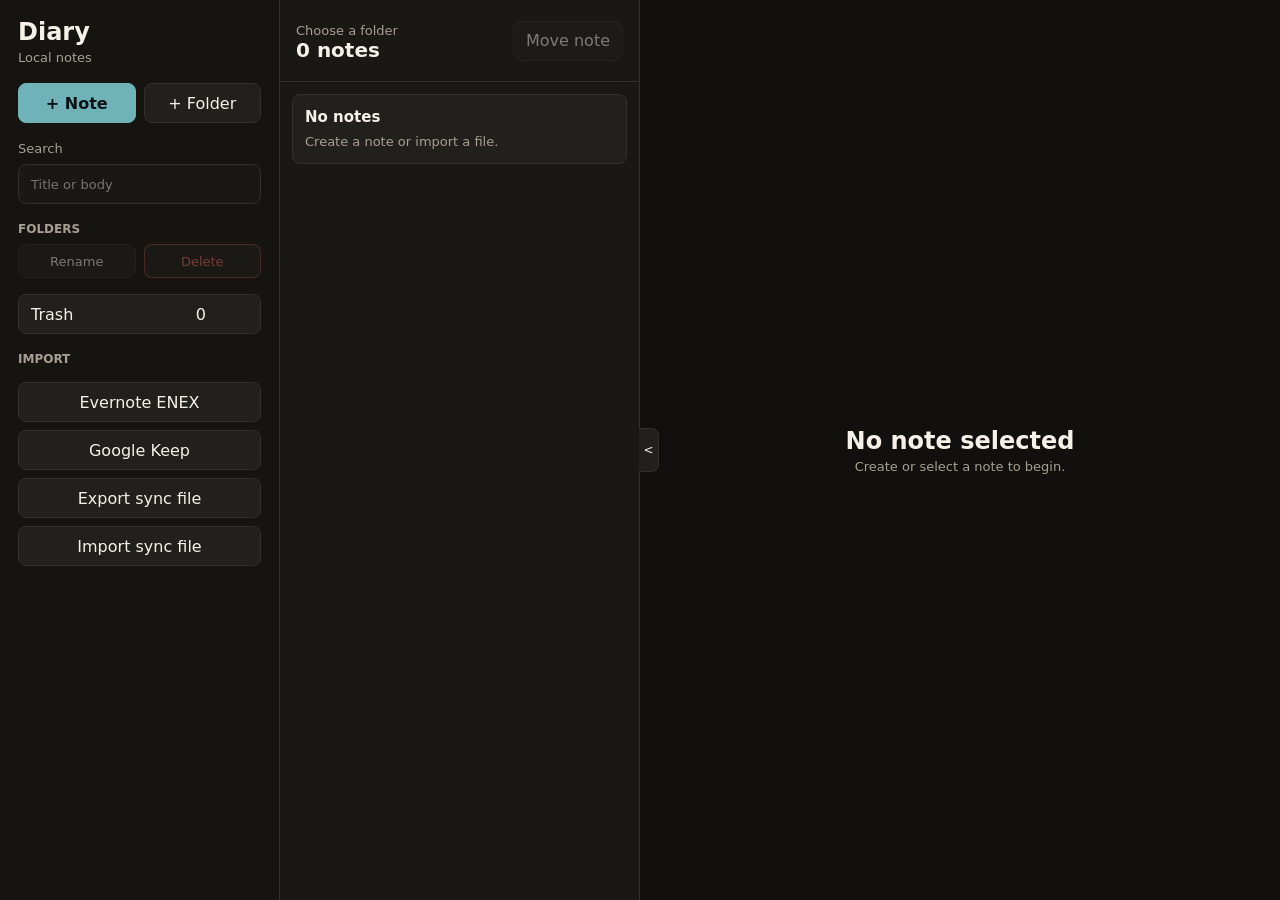
==== commit cc49918d: "improve mobile editing and trash restore" ====
--- a/index.html
+++ b/index.html
@@ -83,6 +83,7 @@
             </div>
             <div class="panel-actions">
               <button class="move-note-button" id="moveNoteButton">Move note</button>
+              <button class="move-note-button" id="restoreAllTrashButton" hidden>Restore all</button>
               <button class="move-note-button danger-button" id="deleteAllTrashButton" hidden>Delete all</button>
               <button class="collapse-list-button" id="collapseListButton" aria-label="Hide note list">&lt;</button>
             </div>
--- a/styles.css
+++ b/styles.css
@@ -170,16 +170,66 @@
 }
 
 .folder-button {
-  display: flex;
+  display: grid;
+  grid-template-columns: minmax(0, 1fr) auto 34px;
   align-items: center;
-  justify-content: space-between;
+  gap: 8px;
   width: 100%;
   text-align: left;
+}
+
+.folder-name {
+  min-width: 0;
+  overflow: hidden;
+  text-overflow: ellipsis;
+  white-space: nowrap;
+}
+
+.folder-count {
+  color: var(--muted);
 }
 
 .folder-button.active {
   border-color: var(--accent-2);
   background: #2b2619;
+}
+
+.folder-button.dragging {
+  border-color: var(--accent);
+  opacity: 0.72;
+}
+
+.folder-button.drag-over {
+  background: #243032;
+}
+
+.folder-drag-handle {
+  display: inline-grid;
+  place-content: center;
+  gap: 4px;
+  width: 34px;
+  min-width: 34px;
+  height: 34px;
+  border-radius: 8px;
+  cursor: grab;
+  touch-action: none;
+}
+
+.folder-drag-handle:active {
+  cursor: grabbing;
+}
+
+.folder-drag-handle span {
+  display: block;
+  width: 16px;
+  height: 2px;
+  border-radius: 999px;
+  background: var(--muted);
+}
+
+.folder-drag-handle:focus-visible {
+  outline: 2px solid var(--accent);
+  outline-offset: 2px;
 }
 
 .trash-button {
@@ -403,6 +453,7 @@
   min-width: 0;
   min-height: 0;
   overflow: auto;
+  scroll-padding-bottom: 150px;
   background: #11100e;
 }
 
@@ -474,7 +525,7 @@
 
 .body-editor {
   min-height: 330px;
-  padding: 22px 0 90px;
+  padding: 22px 0 150px;
   color: var(--text);
   font-size: 18px;
   line-height: 1.7;
@@ -814,6 +865,14 @@
     padding: 12px 10px;
   }
 
+  .editor-panel {
+    scroll-padding-bottom: 220px;
+  }
+
+  .body-editor {
+    padding-bottom: 220px;
+  }
+
   .note-list-collapsed .editor-meta {
     padding-left: 28px;
   }
@@ -824,6 +883,18 @@
 
   .note-list-collapsed .body-editor {
     padding-left: 28px;
+  }
+
+  .editor-focus-mode .workspace {
+    grid-template-columns: minmax(0, 1fr);
+  }
+
+  .editor-focus-mode .note-list-panel {
+    display: none;
+  }
+
+  .editor-focus-mode .editor-panel {
+    grid-column: 1;
   }
 
   .title-input {
